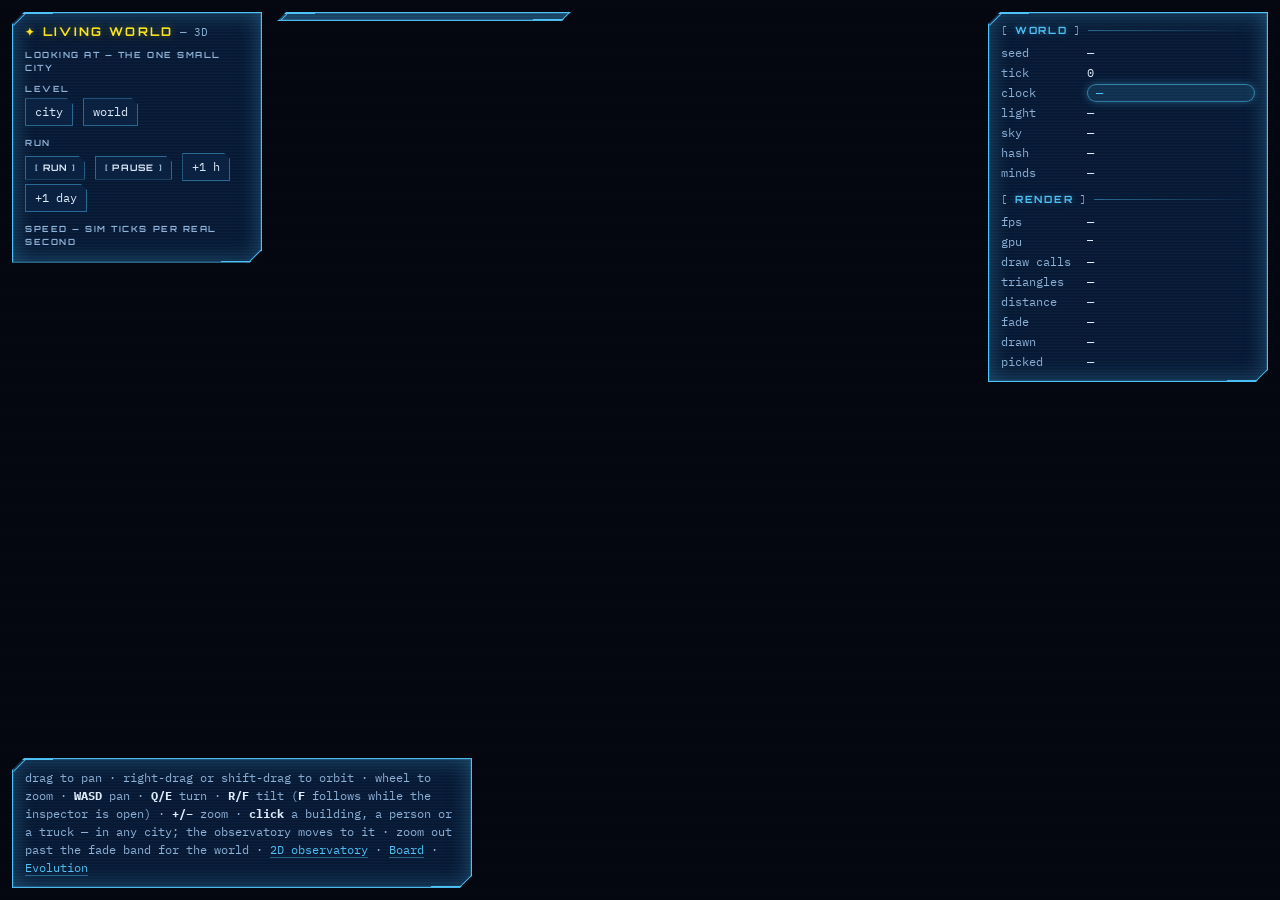
==== 3d.html @ 963a7746 "Living World: built site 2026-09-18T01:07Z" ====
<!doctype html>
<html lang="en">
  <head>
    <meta charset="utf-8" />
    <meta name="viewport" content="width=device-width, initial-scale=1" />
    <title>Living World — 3D</title>
    <link rel="preconnect" href="https://fonts.googleapis.com" />
    <link rel="preconnect" href="https://fonts.gstatic.com" crossorigin />
    <link href="https://fonts.googleapis.com/css2?family=Orbitron:wght@700&family=IBM+Plex+Mono:wght@400;600&display=swap" rel="stylesheet" />
    <style>
      :root {
        color-scheme: dark;
        /* Star Wars register (2026-09-16) — DECISIONS 2026-09-16, "the 3D
           page's UI with a Star Wars vibe": deep space navy/black ground,
           holo-blue panels with cyan-blue lines and a soft blue glow, the
           crawl's yellow as the ONE warm accent (the title, active states),
           red-orange only for warnings and errors. The same token names as
           the other pages, so nothing else changes. Legibility is still the
           constraint — numerals first. */
        --bg: #050810;
        --panel: rgba(10, 30, 60, 0.85);
        --line: #4fc3f7;
        --rule: rgba(79, 195, 247, 0.45);
        --rule-soft: rgba(79, 195, 247, 0.18);
        --ink: #dfeefc;
        --dim: #8fb3d9;
        --faint: #5f7fa3;
        --well: #050810;
        --well-a: rgba(5, 8, 16, 0.62);
        --raise: rgba(12, 36, 68, 0.9);
        --raise-hi: rgba(20, 52, 92, 0.95);
        --raise-a: rgba(12, 36, 68, 0.6);
        --neon: #4fc3f7;
        --neon2: #ffe81f;
        --glow: rgba(79, 195, 247, 0.35);
        --glow2: rgba(255, 232, 31, 0.35);
        --neon-line: rgba(79, 195, 247, 0.55);
        --neon-well: rgba(79, 195, 247, 0.14);
        --frame: rgba(79, 195, 247, 0.22);
        --tick: rgba(79, 195, 247, 0.7);
        --scan: rgba(79, 195, 247, 0.03);
        --accent: var(--neon2);
        --warn: #ff5c3a;
        --warn-line: rgba(255, 92, 58, 0.5);
        --crit: #ff5c3a;
        --font-mono: 'IBM Plex Mono', ui-monospace, SFMono-Regular, Menlo, Consolas, 'Liberation Mono', monospace;
        --font-head: 'Orbitron', Impact, 'Arial Black', sans-serif;
      }

      * { box-sizing: border-box; }
      html, body { height: 100%; }
      body {
        margin: 0;
        overflow: hidden;
        background: var(--bg);
        color: var(--ink);
        font: 12px/1.5 var(--font-mono);
      }
      #stage { position: fixed; inset: 0; }
      #stage canvas { display: block; }
      #labels { position: fixed; inset: 0; pointer-events: none; overflow: hidden; }
      .label {
        position: absolute;
        left: 0;
        top: 0;
        white-space: nowrap;
        color: var(--ink);
        text-shadow: 0 0 3px #000, 0 0 6px #000;
        pointer-events: none;
        letter-spacing: 0.02em;
      }
      .label-landmark { font-size: 11px; }
      .label-landmark::after {
        content: '';
        display: block;
        width: 1px;
        height: 10px;
        margin: 2px auto 0;
        background: var(--ink);
        opacity: 0.7;
      }
      .label-city {
        font-size: 15px;
        font-weight: 600;
        letter-spacing: 0.12em;
        text-transform: uppercase;
      }
      .label-click { pointer-events: auto; cursor: pointer; }
      .panel {
        position: fixed;
        background: var(--panel);
        backdrop-filter: blur(6px);
        border: 1px solid var(--line);
        border-radius: 7px;
        padding: 10px 12px;
        user-select: none;
      }
      #controls { top: 12px; left: 12px; width: 250px; }
      #readout { top: 12px; right: 12px; width: 280px; }
      #help { bottom: 12px; left: 12px; color: var(--dim); max-width: 460px; }

      /* The observatory's two panels. Their *insides* are not styled here —
         `inspector.ts` and `feed.ts` bring their own stylesheet, the same one
         the 2D page uses, so the two pages cannot drift into showing the same
         decision two ways. What is left is page layout: where the two panels
         sit on this page, and what steps aside for them. The three overrides
         below (padding, user-select, the flex column) are undoing *this*
         page's own `.panel` rule, not reaching into the component. */
      #inspector {
        top: 12px;
        right: 12px;
        bottom: 12px;
        width: 336px;
        display: flex;
        flex-direction: column;
        padding: 0;
        user-select: text;
      }
      #inspector[hidden] { display: none; }
      /* The inspector owns the right edge; the readout steps aside rather than
         being covered. `#help` is bottom-left on this page, so it does not have
         to move — the 2D page shifts it only because it sits bottom-right there. */
      body.inspecting #readout { right: 360px; }

      /* The feed is the left column beside the controls: 250 px of controls
         plus the 12 px gutter. No dashboard strip on this page, so it stops
         above the help line instead of above `--dash-h`. */
      #feed {
        top: 12px;
        left: 274px;
        width: 300px;
        /* The help line is five rows tall in the Star Wars face; stop above it (2026-09-16). */
        max-height: calc(100vh - 168px);
        display: flex;
        flex-direction: column;
        padding: 7px 0 0;
        user-select: text;
      }
      #feed.feed-closed { max-height: none; }
      h1 { margin: 0 0 8px; font-size: 12px; letter-spacing: 0.08em; font-weight: 600; }
      h1 span { color: var(--dim); font-weight: 400; letter-spacing: 0; }
      h2 { margin: 0 0 6px; font-size: 10px; letter-spacing: 0.12em; text-transform: uppercase; color: var(--dim); }
      label { display: block; color: var(--dim); margin-bottom: 3px; }
      .row { margin-bottom: 8px; }
      .row:last-child { margin-bottom: 0; }
      button {
        padding: 4px 9px;
        margin: 0 3px 3px 0;
        background: var(--raise);
        border: 1px solid var(--line);
        border-radius: 4px;
        color: var(--ink);
        font: inherit;
        cursor: pointer;
      }
      button:hover { border-color: var(--accent); }
      button[aria-pressed='true'] { background: var(--accent); color: var(--well); border-color: var(--accent); }
      dl { margin: 0; display: grid; grid-template-columns: 78px 1fr; gap: 2px 8px; }
      dt { color: var(--dim); }
      dd { margin: 0; overflow-wrap: anywhere; }
      .muted { color: var(--dim); }
      .warn { color: var(--warn); }
      #gpu { font-size: 10px; }
      /* ------------------------------------- the Star Wars register (2026-09-16)
         A holo-console: chamfered holo-blue frames, a cyan edge, a faint inner
         scanline, blocky display type in caps, the crawl's yellow once. Tokens,
         fonts, shapes and small ornaments only: every id, class and layout rule
         above is as it was. */
      body { font-family: var(--font-mono); font-variant-numeric: tabular-nums; }
      * { scrollbar-width: thin; scrollbar-color: var(--rule) transparent; }
      ::selection { background: var(--neon2); color: var(--well); }
      /* the console's scanlines, at an opacity the smallest numeral survives */
      body::after {
        content: '';
        position: fixed;
        inset: 0;
        pointer-events: none;
        z-index: 2147483647;
        background: repeating-linear-gradient(180deg, transparent 0 2px, rgba(0, 0, 0, 0.16) 2px 3px);
        opacity: 0.3;
      }
      /* holo panel: chamfered on two opposite corners (12 px off top-left and
         bottom-right), a 1px cyan edge drawn by the border, a soft blue glow,
         a faint inner scanline that drifts slowly. `clip-path` clips an outer
         box-shadow, so the glow is an inset one. */
      .panel {
        border-radius: 0;
        border-color: var(--line);
        clip-path: polygon(12px 0, 100% 0, 100% calc(100% - 12px), calc(100% - 12px) 100%, 0 100%, 0 12px);
        box-shadow: inset 0 0 0 1px rgba(79, 195, 247, 0.18), inset 0 0 22px var(--glow);
        outline: 0;
        background:
          repeating-linear-gradient(180deg, var(--scan) 0 1px, transparent 1px 3px) 0 0 / 100% 600px,
          linear-gradient(var(--line), var(--line)) top left / 40px 1px no-repeat,
          linear-gradient(var(--line), var(--line)) bottom right / 40px 1px no-repeat,
          var(--panel);
        animation: holo-mount 120ms steps(1, end) 1, holo-scan 6s linear infinite;
      }
      /* the two corners the chamfer cuts: a short cyan line across each */
      .panel::before, .panel::after {
        content: '';
        position: absolute;
        width: 17px;
        height: 1px;
        background: var(--line);
        pointer-events: none;
      }
      .panel::before { top: 5.5px; left: -2.5px; transform: rotate(-45deg); }
      .panel::after { bottom: 5.5px; right: -2.5px; transform: rotate(-45deg); }
      /* motion, restrained: a hologram flicker on mount (0.6 → 1 with one 40 ms
         dip), a slow 6 s scanline drift; both off under prefers-reduced-motion */
      @keyframes holo-mount {
        0% { opacity: 0.6; }
        33% { opacity: 0.9; }
        66% { opacity: 0.6; }
        100% { opacity: 1; }
      }
      @keyframes holo-scan {
        from { background-position: 0 0, top left, bottom right, 0 0; }
        to { background-position: 0 600px, top left, bottom right, 0 0; }
      }
      @media (prefers-reduced-motion: reduce) {
        .panel { animation: none; }
        button { transition: none; }
      }
      /* the title: the display face, all caps, tracked wide, the crawl's yellow,
         a small four-point star ahead of it */
      h1 {
        font-family: var(--font-head);
        font-weight: 700;
        font-size: 12px;
        letter-spacing: 0.18em;
        text-transform: uppercase;
        color: var(--neon2);
        text-shadow: 0 0 8px var(--glow2);
        display: flex;
        align-items: baseline;
        gap: 7px;
        min-width: 0;
      }
      h1::before { content: '✦'; flex: 0 0 auto; font-size: 11px; color: var(--neon2); text-shadow: 0 0 6px var(--glow2); }
      h1 span {
        font-family: var(--font-mono);
        font-weight: 400;
        font-size: 11px;
        letter-spacing: 0;
        color: var(--dim);
        text-shadow: none;
        min-width: 0;
        overflow: hidden;
        text-overflow: ellipsis;
        white-space: nowrap;
      }
      /* section heads: the display face in caps, a thin bracket ornament either
         side, a rule running out to the edge */
      .panel h2 { font-family: var(--font-head); font-weight: 700; letter-spacing: 0.18em; text-transform: uppercase; color: var(--neon); text-shadow: 0 0 6px var(--glow); }
      .panel > h2 { display: flex; align-items: center; gap: 6px; }
      .panel > h2::before { content: '['; color: var(--dim); font-family: var(--font-mono); font-weight: 400; text-shadow: none; }
      .panel > h2::after {
        content: ']';
        color: var(--dim);
        font-family: var(--font-mono);
        font-weight: 400;
        text-shadow: none;
        flex: 1 1 auto;
        background: linear-gradient(90deg, transparent 0 14px, var(--rule) 14px, transparent 100%) center / 100% 1px no-repeat;
      }
      /* the row labels: the display face, small caps, tracked */
      #controls label { font-family: var(--font-head); font-weight: 700; font-size: 8.5px; letter-spacing: 0.18em; text-transform: uppercase; color: var(--dim); }
      /* controls: angular tabs with one corner chamfered; blue on hover; the
         active one in yellow text on a dark fill with a yellow underline —
         never a yellow fill */
      button, input[type='text'], select, textarea { border-radius: 0; }
      button {
        background: var(--raise);
        border-color: var(--rule);
        clip-path: polygon(0 0, calc(100% - 6px) 0, 100% 6px, 100% 100%, 0 100%);
        transition: box-shadow 120ms, border-color 120ms, color 120ms;
      }
      button:hover { border-color: var(--neon); color: var(--neon); }
      button[aria-pressed='true'] {
        background: var(--well);
        color: var(--neon2);
        border-color: var(--neon2);
        box-shadow: inset 0 -2px 0 var(--neon2), inset 0 0 10px var(--glow2);
      }
      input[type='text'], select, textarea { background: var(--well); border-color: var(--rule); }
      input:focus, select:focus, textarea:focus { outline: none; border-color: var(--neon); box-shadow: 0 0 10px var(--glow); }
      /* bracketed status chips: [ RUN ] [ PAUSE ] in the display face */
      #run, #pause { font-family: var(--font-head); font-weight: 700; text-transform: uppercase; letter-spacing: 0.14em; font-size: 9px; }
      #run::before, #pause::before { content: '[ '; color: var(--dim); }
      #run::after, #pause::after { content: ' ]'; color: var(--dim); }
      .prov-full { border: 0; padding: 2px 0; letter-spacing: 0.06em; clip-path: none; }
      .prov-full::before { content: '[ '; }
      .prov-full::after { content: ' ]'; }
      #following.live { color: var(--neon2); text-shadow: 0 0 6px var(--glow2); }
      /* `DAY 1 · 04:30`: a holo-blue pill */
      #clock {
        display: inline-block;
        padding: 0 8px;
        border: 1px solid var(--neon-line);
        border-radius: 999px;
        background: var(--neon-well);
        color: var(--neon);
        letter-spacing: 0.1em;
        text-transform: uppercase;
        line-height: 16px;
        box-shadow: 0 0 8px var(--glow);
      }
      /* `01 / HALVIK`: the display face with a blue glow */
      .label-city { font-family: var(--font-head); font-weight: 700; letter-spacing: 0.18em; color: var(--ink); text-shadow: 0 0 3px #000, 0 0 6px #000, 0 0 10px var(--glow), 0 0 26px var(--glow); }
      .label-landmark::after { background: var(--neon); opacity: 0.6; }
      /* the help line's links: blue, yellow under the pointer */
      #help a { color: var(--neon); text-decoration: none; border-bottom: 1px solid var(--rule); }
      #help a:hover { color: var(--neon2); border-bottom-color: var(--neon2); }
      #help b { color: var(--ink); }
      /* the error line: red-orange, the only place the warm-red appears */
      #error:not(:empty)::before { content: '[ ! ] '; letter-spacing: 0.08em; }
      /* `?visitor=1`: the one line a visitor sees; the holder panel is not mounted. */
      #visitor-banner {
        position: fixed;
        /* No dashboard strip here; the help line is bottom-left, so this sits bottom-right. */
        right: 12px;
        bottom: 12px;
        max-width: min(560px, calc(100vw - 24px));
        padding: 5px 12px;
        background: var(--panel);
        border: 1px solid var(--neon-line);
        border-radius: 0;
        clip-path: polygon(10px 0, 100% 0, 100% calc(100% - 10px), calc(100% - 10px) 100%, 0 100%, 0 10px);
        color: var(--ink);
        font-size: 11px;
        letter-spacing: 0.03em;
        text-align: center;
        box-shadow: inset 0 0 12px var(--glow);
        z-index: 40;
        pointer-events: none;
      }
      #visitor-banner::before { content: '[ VISITOR ] '; color: var(--neon2); font-family: var(--font-head); font-size: 9px; letter-spacing: 0.18em; }
    </style>

    <script type="module" crossorigin src="/boz-city/assets/3d-BAFRTGfo.js"></script>
    <link rel="modulepreload" crossorigin href="/boz-city/assets/publicUrl-Ej0WDCa1.js">
    <link rel="modulepreload" crossorigin href="/boz-city/assets/llmMind-CIUAeJND.js">
    <link rel="modulepreload" crossorigin href="/boz-city/assets/client-C4VP7AK3.js">
    <link rel="stylesheet" crossorigin href="/boz-city/assets/llmMind-D5yP0WKe.css">
  </head>
  <body>
    <div id="stage"></div>
    <div id="labels"></div>
    <div class="panel" id="inspector" hidden></div>
    <div class="panel" id="feed"></div>

    <div class="panel" id="controls">
      <h1>LIVING WORLD <span>— 3D</span></h1>
      <div class="row">
        <!-- the copy is set by the page mode in `app3d.ts` (`buildControls`): the one small city, or the three in lockstep -->
        <label id="looking">looking at — the one small city</label>
        <span id="cities"></span>
      </div>
      <div class="row">
        <label>level</label>
        <button id="tocity">city</button>
        <button id="toworld">world</button>
      </div>
      <div class="row">
        <label>run</label>
        <button id="run">Run</button>
        <button id="pause">Pause</button>
        <button id="stephour">+1 h</button>
        <button id="stepday">+1 day</button>
      </div>
      <div class="row">
        <label>speed — sim ticks per real second</label>
        <span id="speeds"></span>
      </div>
    </div>

    <div class="panel" id="readout">
      <h2>world</h2>
      <dl>
        <dt>seed</dt><dd id="seed">—</dd>
        <dt>tick</dt><dd id="tick">0</dd>
        <dt>clock</dt><dd id="clock">—</dd>
        <dt>light</dt><dd id="light">—</dd>
        <dt>sky</dt><dd id="weather">—</dd>
        <dt>hash</dt><dd id="hash">—</dd>
        <!-- `?minds=<name>`: the recording that loaded, or the reason it did
             not. The 2D page keeps this on its own HUD line; here it is a
             readout row, and refusals also write the error line below. -->
        <dt>minds</dt><dd id="minds">—</dd>
      </dl>
      <h2 style="margin-top: 10px">render</h2>
      <dl>
        <dt>fps</dt><dd id="fps">—</dd>
        <dt>gpu</dt><dd id="gpu">—</dd>
        <dt>draw calls</dt><dd id="calls">—</dd>
        <dt>triangles</dt><dd id="tris">—</dd>
        <dt>distance</dt><dd id="distance">—</dd>
        <dt>fade</dt><dd id="fade">—</dd>
        <dt>drawn</dt><dd id="drawn">—</dd>
        <dt>picked</dt><dd id="picked">—</dd>
      </dl>
      <div id="error" class="warn"></div>
    </div>

    <div class="panel" id="help">
      drag to pan · right-drag or shift-drag to orbit · wheel to zoom ·
      <b>WASD</b> pan · <b>Q/E</b> turn · <b>R/F</b> tilt (<b>F</b> follows while the inspector is open) ·
      <b>+/−</b> zoom ·
      <b>click</b> a building, a person or a truck — in any city; the observatory moves to it ·
      zoom out past the fade band for the world ·
      <a href="index.html?view=2d">2D observatory</a> · <a href="board.html">Board</a> · <a href="evolution.html">Evolution</a>
    </div>

  </body>
</html>
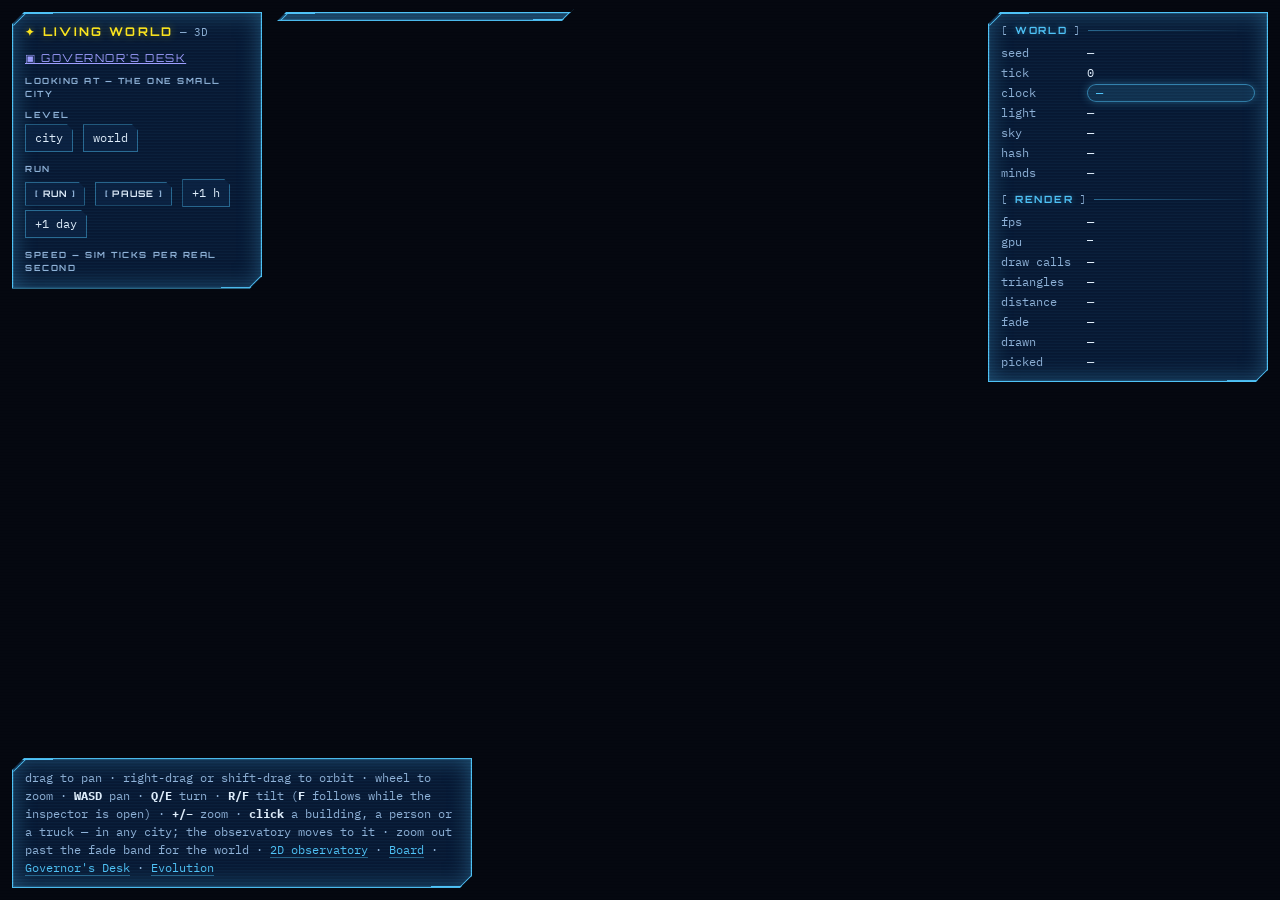
==== commit 646d94d7: "Living World: built site 2026-09-28T12:07Z" ====
--- a/3d.html
+++ b/3d.html
@@ -1,12 +1,12 @@
-<!doctype html>
-<html lang="en">
-  <head>
-    <meta charset="utf-8" />
-    <meta name="viewport" content="width=device-width, initial-scale=1" />
-    <title>Living World — 3D</title>
-    <link rel="preconnect" href="https://fonts.googleapis.com" />
-    <link rel="preconnect" href="https://fonts.gstatic.com" crossorigin />
-    <link href="https://fonts.googleapis.com/css2?family=Orbitron:wght@700&family=IBM+Plex+Mono:wght@400;600&display=swap" rel="stylesheet" />
+<!doctype html>
+<html lang="en">
+  <head>
+    <meta charset="utf-8" />
+    <meta name="viewport" content="width=device-width, initial-scale=1" />
+    <title>Living World — 3D</title>
+    <link rel="preconnect" href="https://fonts.googleapis.com" />
+    <link rel="preconnect" href="https://fonts.gstatic.com" crossorigin />
+    <link href="https://fonts.googleapis.com/css2?family=Orbitron:wght@700&family=IBM+Plex+Mono:wght@400;600&display=swap" rel="stylesheet" />
     <style>
       :root {
         color-scheme: dark;
@@ -337,81 +337,85 @@
         pointer-events: none;
       }
       #visitor-banner::before { content: '[ VISITOR ] '; color: var(--neon2); font-family: var(--font-head); font-size: 9px; letter-spacing: 0.18em; }
-    </style>
-
-    <script type="module" crossorigin src="/boz-city/assets/3d-BAFRTGfo.js"></script>
+    </style>
+
+    <script type="module" crossorigin src="/boz-city/assets/3d-CTtMz9qo.js"></script>
     <link rel="modulepreload" crossorigin href="/boz-city/assets/publicUrl-Ej0WDCa1.js">
-    <link rel="modulepreload" crossorigin href="/boz-city/assets/llmMind-CIUAeJND.js">
-    <link rel="modulepreload" crossorigin href="/boz-city/assets/client-C4VP7AK3.js">
+    <link rel="modulepreload" crossorigin href="/boz-city/assets/llmMind-X-imESGR.js">
+    <link rel="modulepreload" crossorigin href="/boz-city/assets/client-Br2PudUp.js">
+    <link rel="modulepreload" crossorigin href="/boz-city/assets/channel-DdqrHe-2.js">
     <link rel="stylesheet" crossorigin href="/boz-city/assets/llmMind-D5yP0WKe.css">
-  </head>
-  <body>
-    <div id="stage"></div>
-    <div id="labels"></div>
-    <div class="panel" id="inspector" hidden></div>
-    <div class="panel" id="feed"></div>
-
-    <div class="panel" id="controls">
-      <h1>LIVING WORLD <span>— 3D</span></h1>
-      <div class="row">
-        <!-- the copy is set by the page mode in `app3d.ts` (`buildControls`): the one small city, or the three in lockstep -->
-        <label id="looking">looking at — the one small city</label>
-        <span id="cities"></span>
-      </div>
-      <div class="row">
-        <label>level</label>
-        <button id="tocity">city</button>
-        <button id="toworld">world</button>
-      </div>
-      <div class="row">
-        <label>run</label>
-        <button id="run">Run</button>
-        <button id="pause">Pause</button>
-        <button id="stephour">+1 h</button>
-        <button id="stepday">+1 day</button>
-      </div>
-      <div class="row">
-        <label>speed — sim ticks per real second</label>
-        <span id="speeds"></span>
-      </div>
-    </div>
-
-    <div class="panel" id="readout">
-      <h2>world</h2>
-      <dl>
-        <dt>seed</dt><dd id="seed">—</dd>
-        <dt>tick</dt><dd id="tick">0</dd>
-        <dt>clock</dt><dd id="clock">—</dd>
-        <dt>light</dt><dd id="light">—</dd>
-        <dt>sky</dt><dd id="weather">—</dd>
-        <dt>hash</dt><dd id="hash">—</dd>
-        <!-- `?minds=<name>`: the recording that loaded, or the reason it did
-             not. The 2D page keeps this on its own HUD line; here it is a
-             readout row, and refusals also write the error line below. -->
-        <dt>minds</dt><dd id="minds">—</dd>
-      </dl>
-      <h2 style="margin-top: 10px">render</h2>
-      <dl>
-        <dt>fps</dt><dd id="fps">—</dd>
-        <dt>gpu</dt><dd id="gpu">—</dd>
-        <dt>draw calls</dt><dd id="calls">—</dd>
-        <dt>triangles</dt><dd id="tris">—</dd>
-        <dt>distance</dt><dd id="distance">—</dd>
-        <dt>fade</dt><dd id="fade">—</dd>
-        <dt>drawn</dt><dd id="drawn">—</dd>
-        <dt>picked</dt><dd id="picked">—</dd>
-      </dl>
-      <div id="error" class="warn"></div>
-    </div>
-
-    <div class="panel" id="help">
-      drag to pan · right-drag or shift-drag to orbit · wheel to zoom ·
-      <b>WASD</b> pan · <b>Q/E</b> turn · <b>R/F</b> tilt (<b>F</b> follows while the inspector is open) ·
-      <b>+/−</b> zoom ·
-      <b>click</b> a building, a person or a truck — in any city; the observatory moves to it ·
-      zoom out past the fade band for the world ·
-      <a href="index.html?view=2d">2D observatory</a> · <a href="board.html">Board</a> · <a href="evolution.html">Evolution</a>
-    </div>
-
-  </body>
-</html>
+  </head>
+  <body>
+    <div id="stage"></div>
+    <div id="labels"></div>
+    <div class="panel" id="inspector" hidden></div>
+    <div class="panel" id="feed"></div>
+
+    <div class="panel" id="controls">
+      <h1>LIVING WORLD <span>— 3D</span></h1>
+      <!-- the governor's control panel, one click from the top (2026-09-20): the link row at the panel's foot sits below the fold on short screens -->
+      <div class="row"><a href="desk.html" id="desk-link" style="font-family:'Orbitron',sans-serif;font-size:11px;letter-spacing:.14em;text-transform:uppercase">▣ Governor's Desk</a></div>
+      <div class="row">
+        <!-- the copy is set by the page mode in `app3d.ts` (`buildControls`): the one small city, or the three in lockstep -->
+        <label id="looking">looking at — the one small city</label>
+        <span id="cities"></span>
+      </div>
+      <div class="row">
+        <label>level</label>
+        <button id="tocity">city</button>
+        <button id="toworld">world</button>
+      </div>
+      <div class="row">
+        <label>run</label>
+        <button id="run">Run</button>
+        <button id="pause">Pause</button>
+        <button id="stephour">+1 h</button>
+        <button id="stepday">+1 day</button>
+      </div>
+      <div class="row">
+        <label>speed — sim ticks per real second</label>
+        <span id="speeds"></span>
+      </div>
+    </div>
+
+    <div class="panel" id="readout">
+      <h2>world</h2>
+      <dl>
+        <dt>seed</dt><dd id="seed">—</dd>
+        <dt>tick</dt><dd id="tick">0</dd>
+        <dt>clock</dt><dd id="clock">—</dd>
+        <dt>light</dt><dd id="light">—</dd>
+        <dt>sky</dt><dd id="weather">—</dd>
+        <dt>hash</dt><dd id="hash">—</dd>
+        <!-- `?minds=<name>`: the recording that loaded, or the reason it did
+             not. The 2D page keeps this on its own HUD line; here it is a
+             readout row, and refusals also write the error line below. -->
+        <dt>minds</dt><dd id="minds">—</dd>
+      </dl>
+      <h2 style="margin-top: 10px">render</h2>
+      <dl>
+        <dt>fps</dt><dd id="fps">—</dd>
+        <dt>gpu</dt><dd id="gpu">—</dd>
+        <dt>draw calls</dt><dd id="calls">—</dd>
+        <dt>triangles</dt><dd id="tris">—</dd>
+        <dt>distance</dt><dd id="distance">—</dd>
+        <dt>fade</dt><dd id="fade">—</dd>
+        <dt>drawn</dt><dd id="drawn">—</dd>
+        <dt>picked</dt><dd id="picked">—</dd>
+      </dl>
+      <div id="error" class="warn"></div>
+    </div>
+
+    <div class="panel" id="help">
+      drag to pan · right-drag or shift-drag to orbit · wheel to zoom ·
+      <b>WASD</b> pan · <b>Q/E</b> turn · <b>R/F</b> tilt (<b>F</b> follows while the inspector is open) ·
+      <b>+/−</b> zoom ·
+      <b>click</b> a building, a person or a truck — in any city; the observatory moves to it ·
+      zoom out past the fade band for the world ·
+      <a href="index.html?view=2d">2D observatory</a> · <a href="board.html">Board</a> · <a href="desk.html">Governor's Desk</a> · <a href="evolution.html">Evolution</a>
+    </div>
++
+  </body>
+</html>
